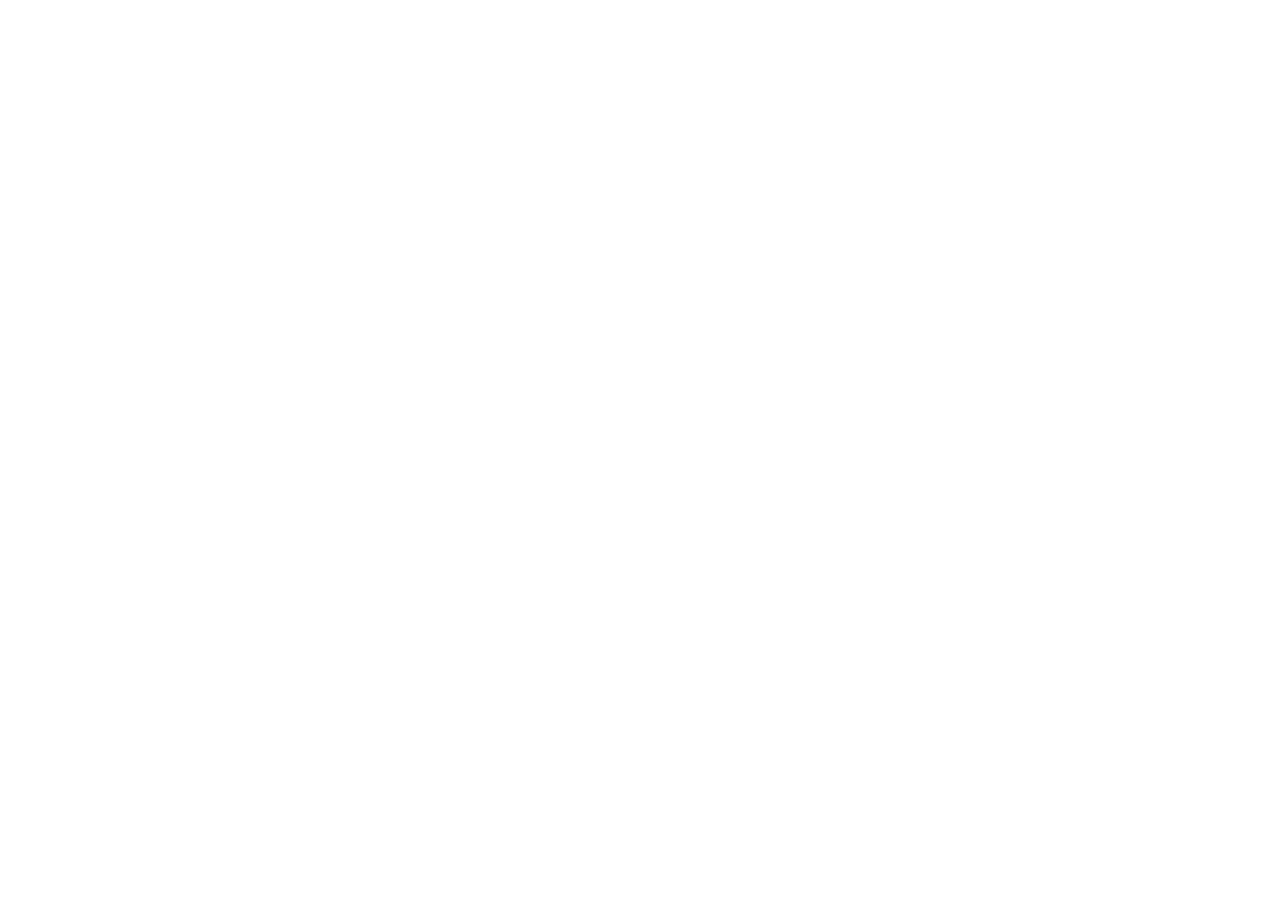
==== index.html @ 07e3bd23 "Início de tudo - criando pastas e e páginas" ====
<!DOCTYPE html>
<html lang="pt=br">
<head>
    <meta charset="UTF-8">
    <meta http-equiv="X-UA-Compatible" content="IE=edge">
    <meta name="viewport" content="width=device-width, initial-scale=1.0">
    <link rel="stylesheet" href="./Style/style.css">
    <title>GaláxiaConnect</title>
</head>
<body>
    
</body>
</html>
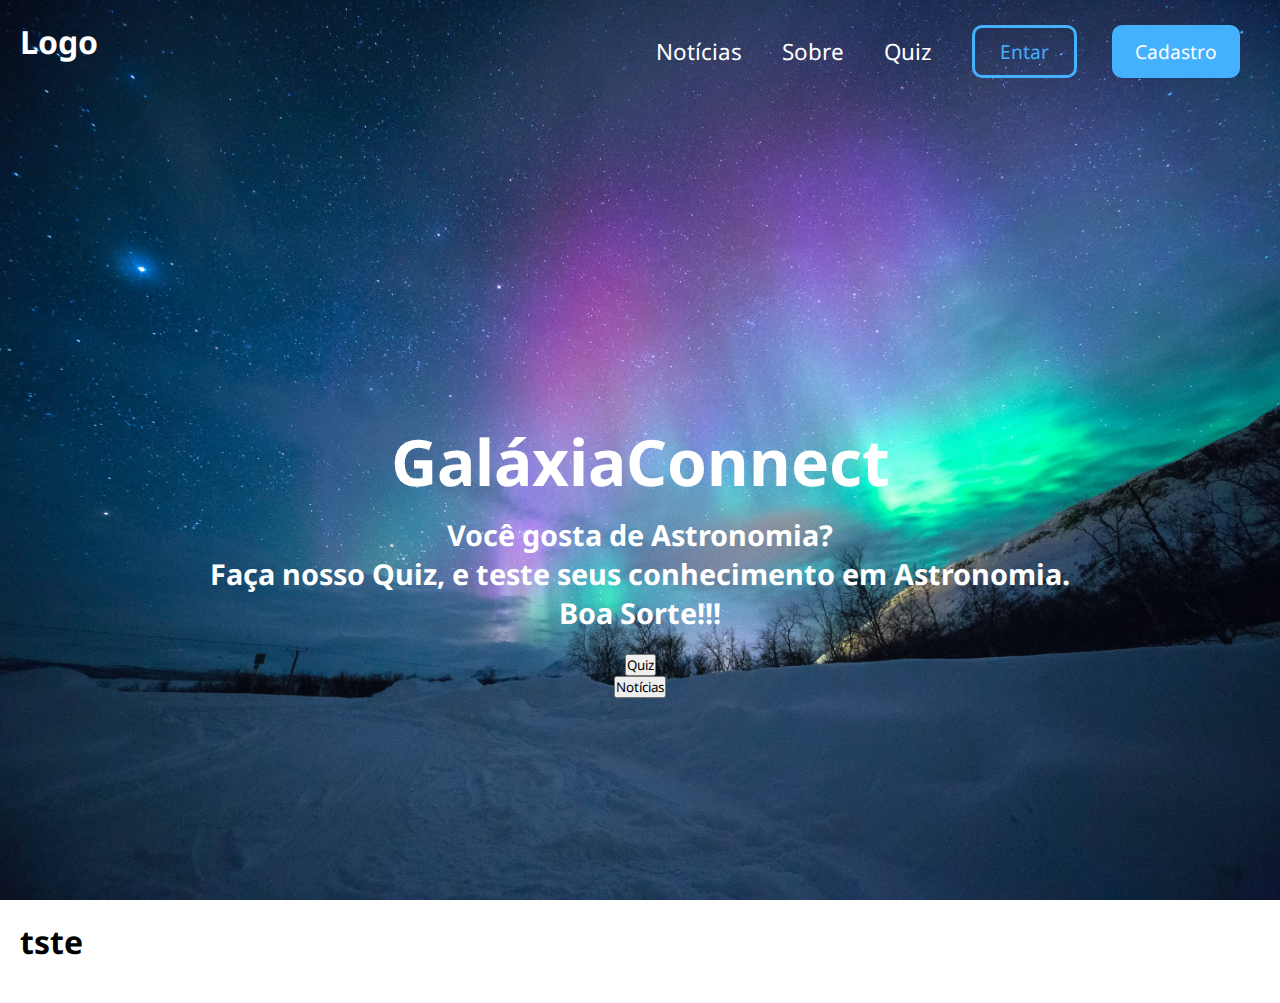
==== commit 1dd78c46: "Início -  Header em testes" ====
--- a/index.html
+++ b/index.html
@@ -1,5 +1,6 @@
 <!DOCTYPE html>
 <html lang="pt=br">
+
 <head>
     <meta charset="UTF-8">
     <meta http-equiv="X-UA-Compatible" content="IE=edge">
@@ -7,7 +8,36 @@
     <link rel="stylesheet" href="./Style/style.css">
     <title>GaláxiaConnect</title>
 </head>
+
 <body>
-    
+    <header>
+        <div class="box-header">
+            <div class="logo">
+                <h1>Logo</h1>
+            </div>
+            <div class="nav-item">
+                <ul>
+                    <li class="nav-bar"><a href="">Notícias</a></li>
+                    <li class="nav-bar"><a href="">Sobre</a></li>
+                    <li class="nav-bar"><a href="">Quiz</a></li>
+                </ul>
+                <button class="button-login"><a href="#">Entar</a></button></button>
+                <button class="button-cadastro"><a href="">Cadastro</a></button>
+            </div>
+        </div>
+        <nav class="nav-header">
+            <h1>GaláxiaConnect</h1>
+            <h2>Você gosta de Astronomia?<br> Faça nosso Quiz, e
+                teste seus conhecimento em Astronomia.<br> Boa Sorte!!!</h2><br>
+            <button>Quiz</button>
+            <button>Notícias</button>
+        </nav>
+    </header>
+    <main>
+        <h1>tste</h1>
+    </main>
+
+
 </body>
+
 </html>--- a/Style/style.css
+++ b/Style/style.css
@@ -0,0 +1,114 @@
+@import url("https://fonts.googleapis.com/css2?family=Noto+Sans:ital,wght@0,400;0,500;1,300&display=swap");
+* {
+  padding: 0;
+  margin: 0;
+  box-sizing: border-box;
+  font-family: "Noto Sans", sans-serif;
+}
+
+header {
+  background-image: url("../img/lightscape-LtnPejWDSAY-unsplash.jpg");
+  background-repeat: no-repeat;
+  height: 100vh;
+  width: 100%;
+  background-position: center;
+  background-size: cover;
+}
+
+.logo {
+  color: #fff;
+  margin: 10px;
+}
+
+.box-header {
+  display: flex;
+  justify-content: space-between;
+  padding: 10px;
+}
+
+.nav-item {
+  display: flex;
+  margin: 15px;
+}
+
+.nav-bar {
+  display: flex;
+  justify-content: center;
+  align-items: center;
+}
+
+.nav-item ul {
+  list-style: none;
+  display: flex;
+}
+
+.nav-item .nav-bar a {
+  text-decoration: none;
+  color: #fff;
+  font-size: 1.4rem;
+  margin: 10px 20px;
+}
+
+.button-login {
+  color: #44B1FF;
+  padding: 10px 25px;
+  margin: 0 20px;
+  font-size: 1.2rem;
+  border: 3px solid #44B1FF;
+  border-radius: 10px;
+  background-color: transparent;
+  cursor: pointer;
+  transition: all 0.25s linear;
+}
+
+.button-login a {
+  text-decoration: none;
+  color: #44b1ff;
+}
+
+.button-login:hover, .button-login a:hover {
+  color: #fff;
+  background: #44b1ff;
+}
+
+.button-cadastro {
+  background: #44b1ff;
+  padding: 10px 20px;
+  border: 3px solid #44b1ff;
+  font-size: 1.2rem;
+  border-radius: 10px;
+  margin: 0 15px;
+  cursor: pointer;
+}
+
+.button-cadastro a {
+  text-decoration: none;
+  color: #fff;
+}
+
+nav {
+  display: flex;
+  justify-content: center;
+  align-items: center;
+  height: 100vh;
+  color: #fff;
+  flex-direction: column;
+}
+
+.nav-header h1 {
+  font-size: 4rem;
+  margin: 10px;
+}
+
+.nav-header h2 {
+  font-size: 1.8rem;
+  text-align: center;
+}
+
+.nav-header button {
+  display: flex;
+}
+
+main {
+  margin: 20px;
+}/*# sourceMappingURL=style.css.map */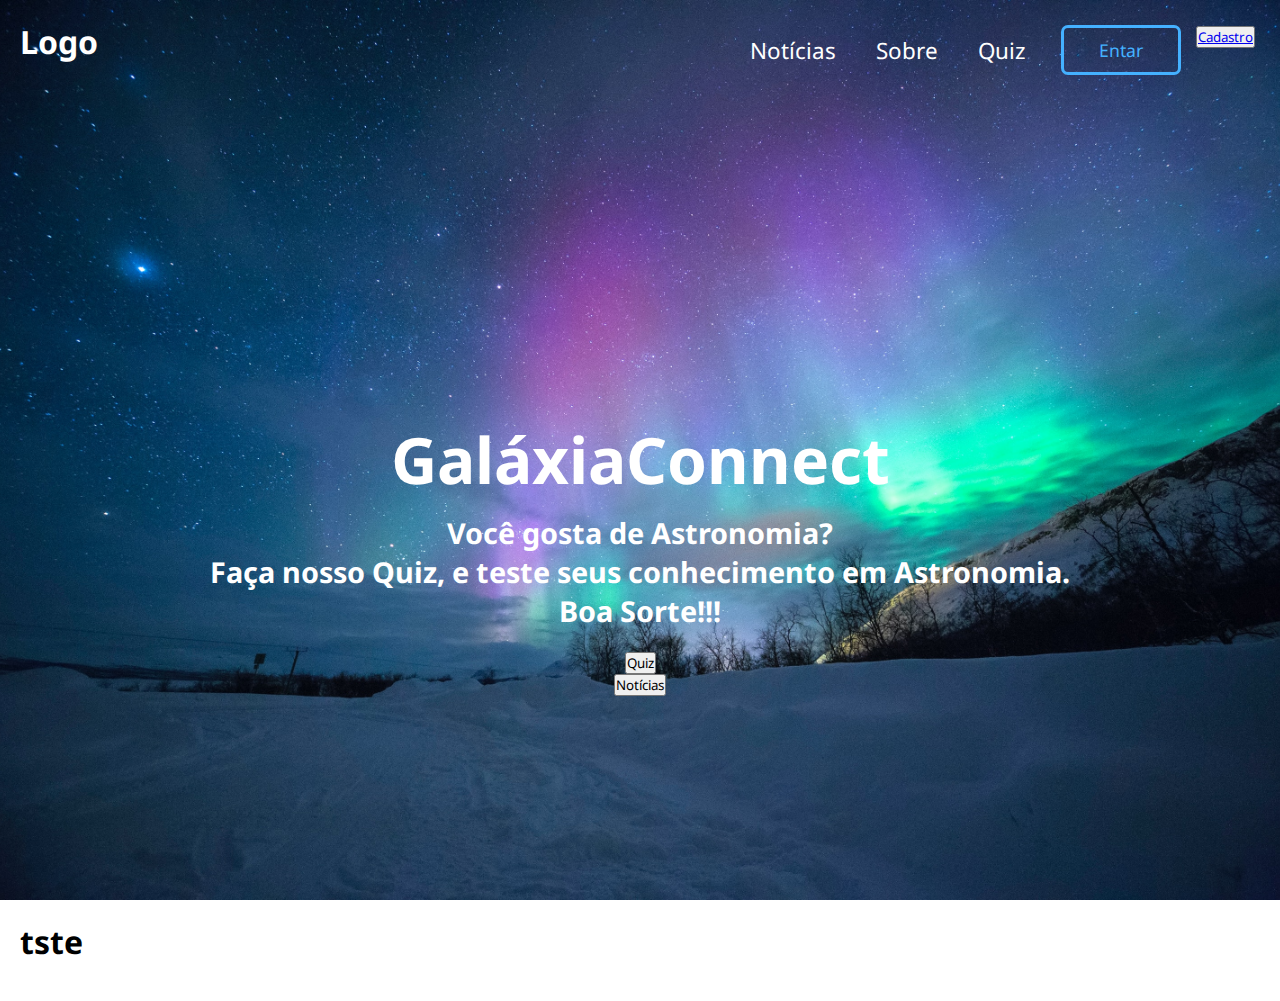
==== commit af16ce4f: "Fazendo Ajustes" ====
--- a/index.html
+++ b/index.html
@@ -21,8 +21,19 @@
                     <li class="nav-bar"><a href="">Sobre</a></li>
                     <li class="nav-bar"><a href="">Quiz</a></li>
                 </ul>
-                <button class="button-login"><a href="#">Entar</a></button></button>
-                <button class="button-cadastro"><a href="">Cadastro</a></button>
+                <div class="button-login">
+                    <button>
+                        <a href="#">Entar</a>
+                    </button>
+                </div>
+
+                <div class="button-cadastro">
+                    <button>
+                        <a href="#">Cadastro</a>
+                    </button>
+                </div>
+
+
             </div>
         </div>
         <nav class="nav-header">
--- a/Style/style.css
+++ b/Style/style.css
@@ -50,39 +50,27 @@
 }
 
 .button-login {
-  color: #44B1FF;
-  padding: 10px 25px;
-  margin: 0 20px;
-  font-size: 1.2rem;
-  border: 3px solid #44B1FF;
-  border-radius: 10px;
-  background-color: transparent;
-  cursor: pointer;
-  transition: all 0.25s linear;
+  margin: 0 15px;
+}
+
+.button-login button {
+  background: transparent;
+  border: 3px solid #44b1ff;
+  border-radius: 7px;
+  font-size: 1.1rem;
 }
 
 .button-login a {
   text-decoration: none;
   color: #44b1ff;
+  width: 100%;
+  height: 100%;
+  display: block;
+  padding: 10px 35px;
+  transition: all 0.1s linear;
 }
 
 .button-login:hover, .button-login a:hover {
-  color: #fff;
-  background: #44b1ff;
-}
-
-.button-cadastro {
-  background: #44b1ff;
-  padding: 10px 20px;
-  border: 3px solid #44b1ff;
-  font-size: 1.2rem;
-  border-radius: 10px;
-  margin: 0 15px;
-  cursor: pointer;
-}
-
-.button-cadastro a {
-  text-decoration: none;
   color: #fff;
 }
 
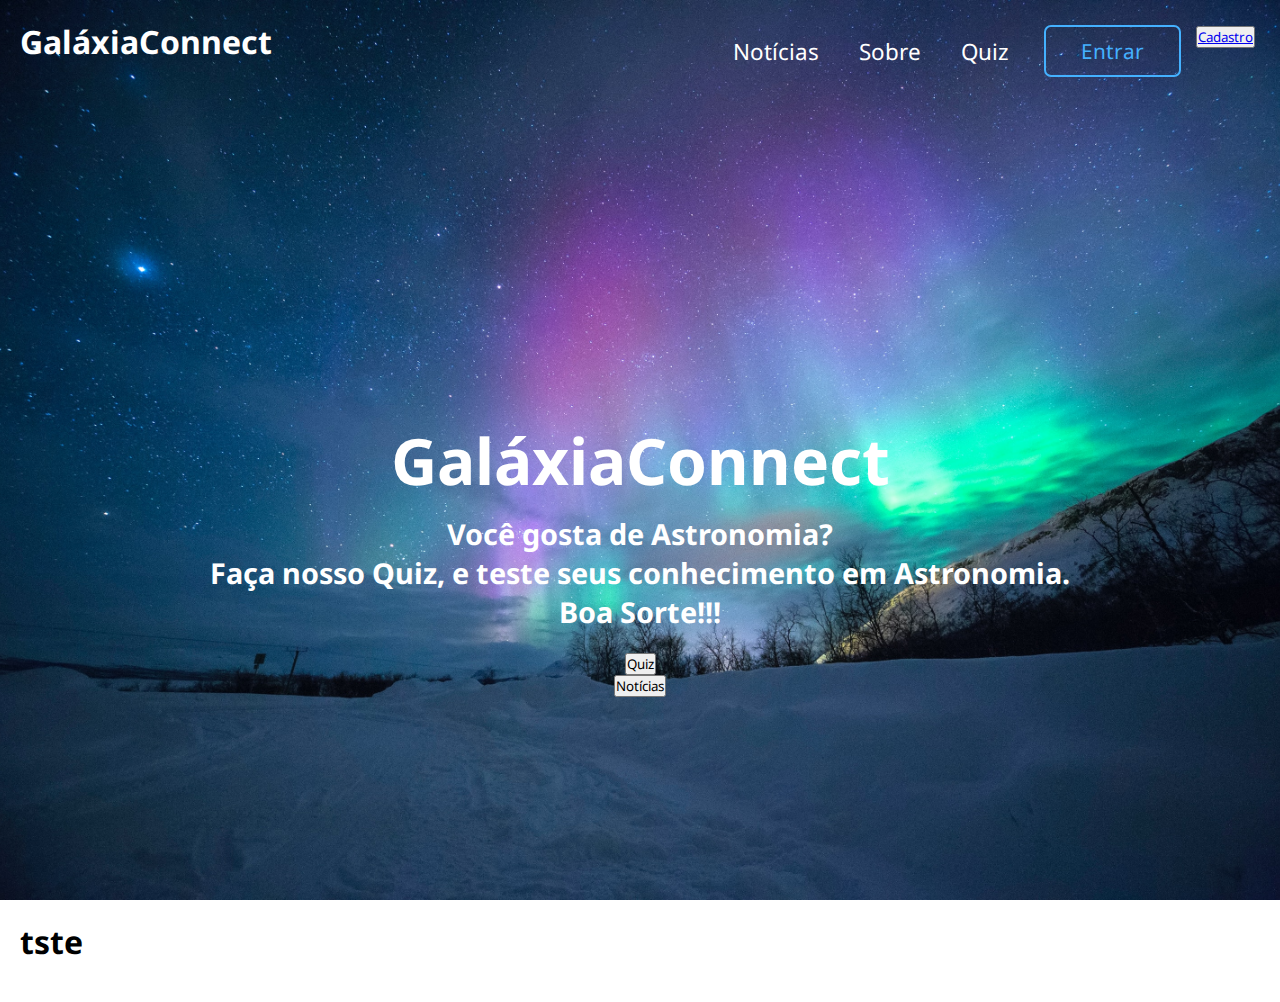
==== commit afb04b8c: "Arrumando button Entrar" ====
--- a/index.html
+++ b/index.html
@@ -13,7 +13,7 @@
     <header>
         <div class="box-header">
             <div class="logo">
-                <h1>Logo</h1>
+                <h1>GaláxiaConnect</h1>
             </div>
             <div class="nav-item">
                 <ul>
@@ -23,7 +23,7 @@
                 </ul>
                 <div class="button-login">
                     <button>
-                        <a href="#">Entar</a>
+                        <a href="#">Entrar</a>
                     </button>
                 </div>
 
--- a/Style/style.css
+++ b/Style/style.css
@@ -55,23 +55,27 @@
 
 .button-login button {
   background: transparent;
-  border: 3px solid #44b1ff;
+  font-size: 1.3rem;
+  border: 2px solid #44b1ff;
   border-radius: 7px;
-  font-size: 1.1rem;
 }
 
 .button-login a {
   text-decoration: none;
   color: #44b1ff;
   width: 100%;
-  height: 100%;
+  height: -webkit-max-content;
+  height: -moz-max-content;
+  height: max-content;
   display: block;
   padding: 10px 35px;
-  transition: all 0.1s linear;
+  transition: all 0.15s linear;
 }
 
 .button-login:hover, .button-login a:hover {
+  background: #44b1ff;
   color: #fff;
+  border-radius: 7px;
 }
 
 nav {
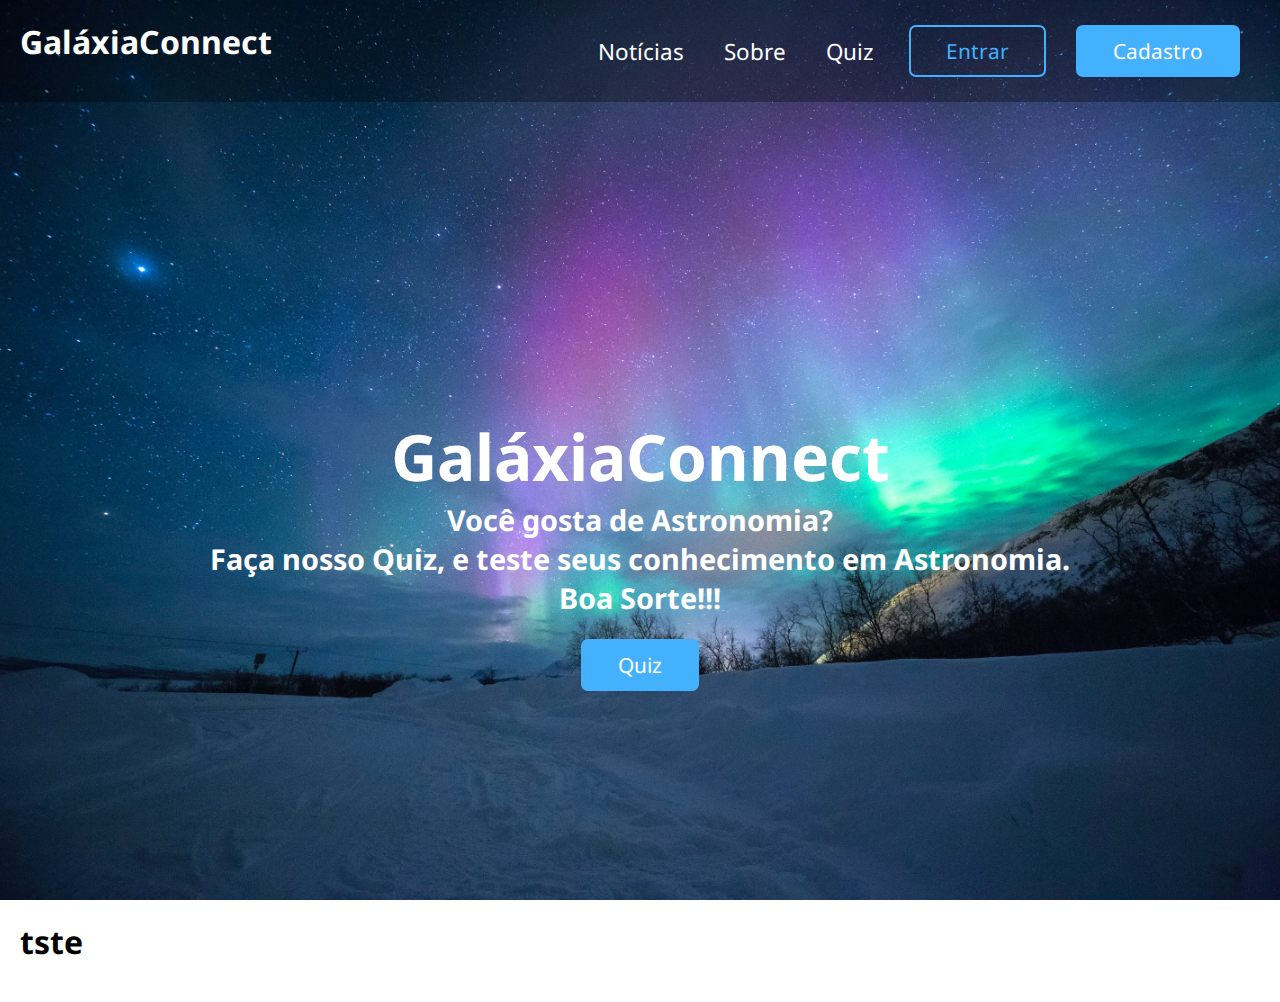
==== commit efb84283: "mudanças básica e identação" ====
--- a/index.html
+++ b/index.html
@@ -37,11 +37,15 @@
             </div>
         </div>
         <nav class="nav-header">
-            <h1>GaláxiaConnect</h1>
-            <h2>Você gosta de Astronomia?<br> Faça nosso Quiz, e
-                teste seus conhecimento em Astronomia.<br> Boa Sorte!!!</h2><br>
-            <button>Quiz</button>
-            <button>Notícias</button>
+            <div class="nav-box">
+                <h1>GaláxiaConnect</h1>
+                <h2>Você gosta de Astronomia?<br> Faça nosso Quiz, e
+                    teste seus conhecimento em Astronomia.<br> Boa Sorte!!!</h2><br>
+            </div>
+            <div class="flex-button">
+                <button><a href="#">Quiz</a></button>
+            </div>
+            
         </nav>
     </header>
     <main>
--- a/Style/style.css
+++ b/Style/style.css
@@ -24,6 +24,7 @@
   display: flex;
   justify-content: space-between;
   padding: 10px;
+  background-color: rgba(0, 0, 0, 0.3);
 }
 
 .nav-item {
@@ -78,18 +79,47 @@
   border-radius: 7px;
 }
 
+.button-cadastro {
+  margin: 0 15px;
+}
+
+.button-cadastro button {
+  background: #44b1ff;
+  font-size: 1.3rem;
+  border: 2px solid #44b1ff;
+  border-radius: 7px;
+}
+
+.button-cadastro a {
+  text-decoration: none;
+  color: #fff;
+  width: 100%;
+  height: -webkit-max-content;
+  height: -moz-max-content;
+  height: max-content;
+  display: block;
+  padding: 10px 35px;
+  transition: all 0.15s linear;
+}
+
+.button-cadastro button:hover, .button-cadastro a:hover {
+  color: #44b1ff;
+  border-radius: 7px;
+  background: none;
+}
+
 nav {
   display: flex;
   justify-content: center;
   align-items: center;
   height: 100vh;
   color: #fff;
+  text-align: center;
   flex-direction: column;
 }
 
 .nav-header h1 {
   font-size: 4rem;
-  margin: 10px;
 }
 
 .nav-header h2 {
@@ -97,8 +127,29 @@
   text-align: center;
 }
 
-.nav-header button {
-  display: flex;
+.flex-button button {
+  background: #44b1ff;
+  font-size: 1.3rem;
+  border: 2px solid #44b1ff;
+  border-radius: 7px;
+}
+
+.flex-button a {
+  text-decoration: none;
+  color: #fff;
+  width: 100%;
+  height: -webkit-max-content;
+  height: -moz-max-content;
+  height: max-content;
+  display: block;
+  padding: 10px 35px;
+  transition: all 0.2s linear;
+}
+
+.flex-button button:hover, .flex-button a:hover {
+  color: #44b1ff;
+  border-radius: 7px;
+  background: none;
 }
 
 main {
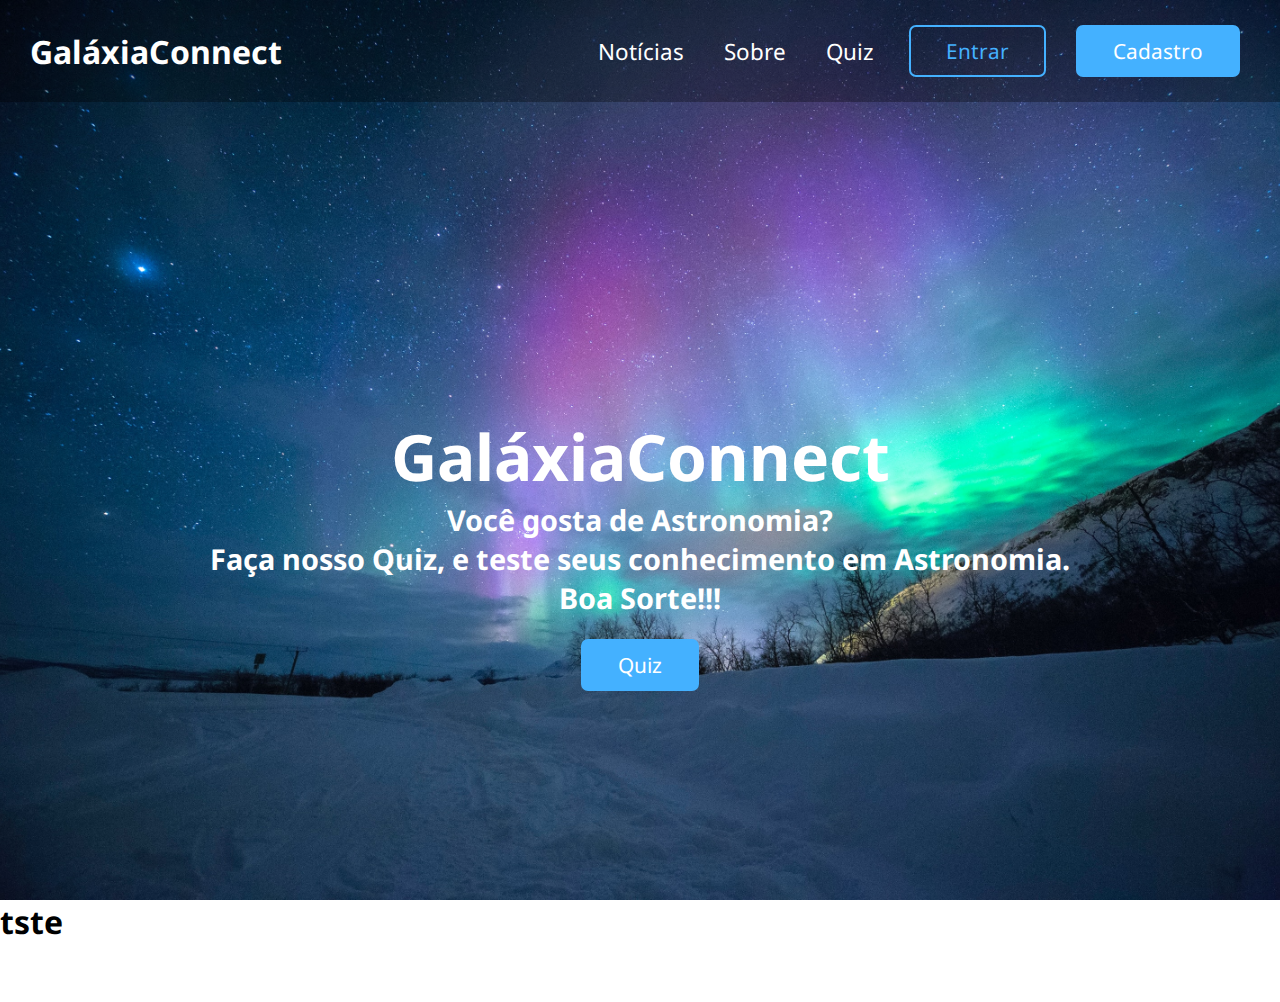
==== commit 2432ba3a: "inicio da página de Login & ajuste na home" ====
--- a/index.html
+++ b/index.html
@@ -23,7 +23,7 @@
                 </ul>
                 <div class="button-login">
                     <button>
-                        <a href="#">Entrar</a>
+                        <a href="./Html/Login/index.html">Entrar</a>
                     </button>
                 </div>
 
--- a/Style/style.css
+++ b/Style/style.css
@@ -17,7 +17,7 @@
 
 .logo {
   color: #fff;
-  margin: 10px;
+  margin-left: 20px;
 }
 
 .box-header {
@@ -25,6 +25,7 @@
   justify-content: space-between;
   padding: 10px;
   background-color: rgba(0, 0, 0, 0.3);
+  align-items: center;
 }
 
 .nav-item {
@@ -152,6 +153,5 @@
   background: none;
 }
 
-main {
-  margin: 20px;
-}/*# sourceMappingURL=style.css.map */+/* main
+ *  margin: 20px *//*# sourceMappingURL=style.css.map */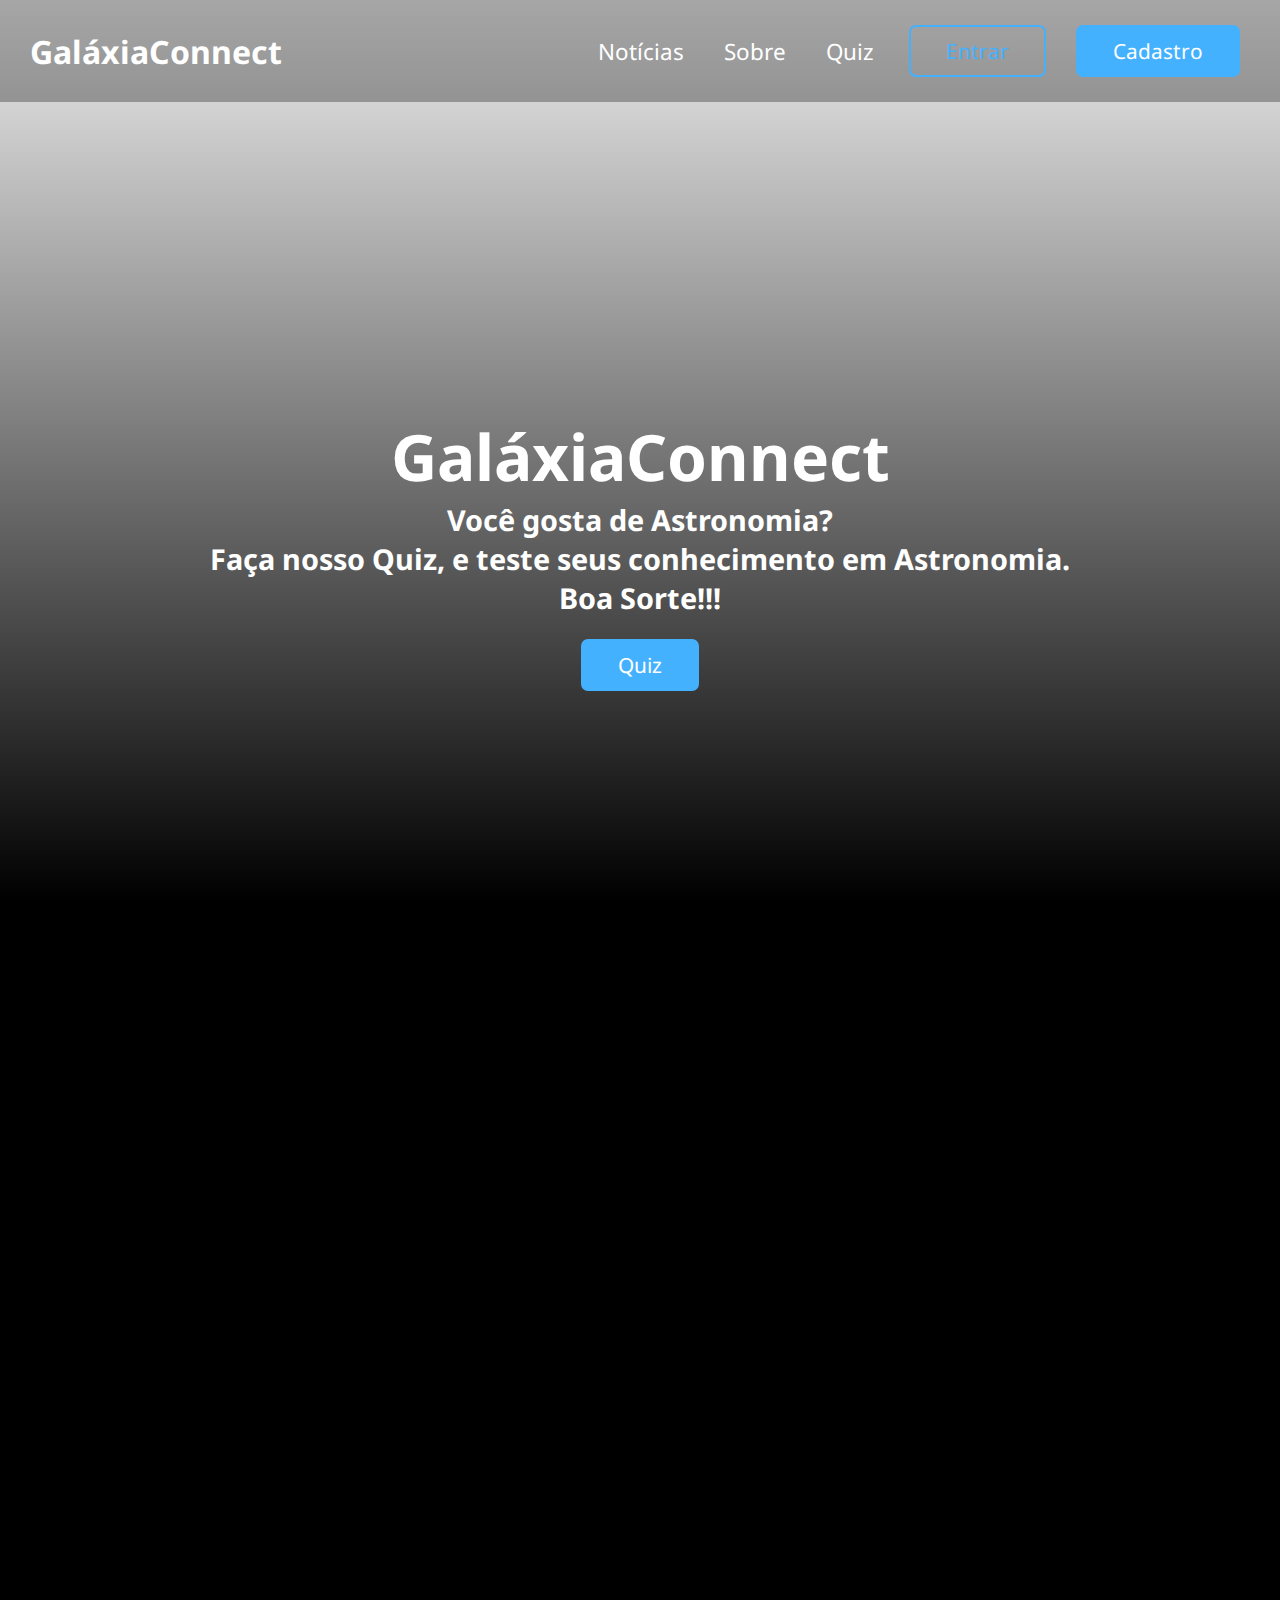
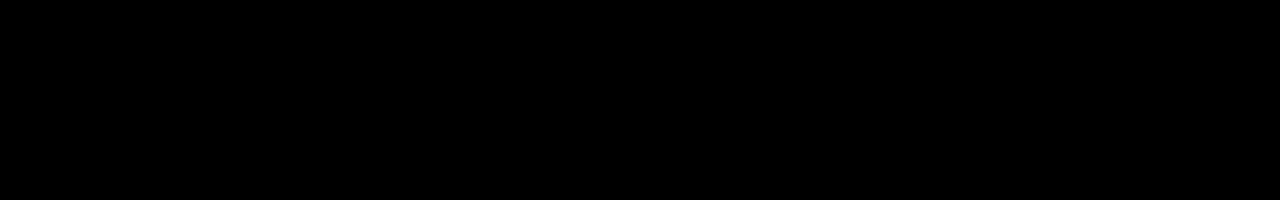
==== commit fc848f60: "Fazendo ajustes" ====
--- a/index.html
+++ b/index.html
@@ -23,7 +23,7 @@
                 </ul>
                 <div class="button-login">
                     <button>
-                        <a href="./Html/Login/index.html">Entrar</a>
+                        <a href="">Entrar</a>
                     </button>
                 </div>
 
@@ -49,7 +49,7 @@
         </nav>
     </header>
     <main>
-        <h1>tste</h1>
+
     </main>
 
 
--- a/Style/style.css
+++ b/Style/style.css
@@ -1,4 +1,5 @@
 @import url("https://fonts.googleapis.com/css2?family=Noto+Sans:ital,wght@0,400;0,500;1,300&display=swap");
+
 * {
   padding: 0;
   margin: 0;
@@ -7,7 +8,7 @@
 }
 
 header {
-  background-image: url("../img/lightscape-LtnPejWDSAY-unsplash.jpg");
+  background: linear-gradient(#0001, #000) ,  url("../img/phil-botha-a0TJ3hy-UD8-unsplash.jpg")  ;
   background-repeat: no-repeat;
   height: 100vh;
   width: 100%;
@@ -74,7 +75,8 @@
   transition: all 0.15s linear;
 }
 
-.button-login:hover, .button-login a:hover {
+.button-login:hover,
+.button-login a:hover {
   background: #44b1ff;
   color: #fff;
   border-radius: 7px;
@@ -103,7 +105,8 @@
   transition: all 0.15s linear;
 }
 
-.button-cadastro button:hover, .button-cadastro a:hover {
+.button-cadastro button:hover,
+.button-cadastro a:hover {
   color: #44b1ff;
   border-radius: 7px;
   background: none;
@@ -147,11 +150,19 @@
   transition: all 0.2s linear;
 }
 
-.flex-button button:hover, .flex-button a:hover {
+.flex-button button:hover,
+.flex-button a:hover {
   color: #44b1ff;
   border-radius: 7px;
   background: none;
 }
 
 /* main
- *  margin: 20px *//*# sourceMappingURL=style.css.map */+ *  margin: 20px */
+/*# sourceMappingURL=style.css.map */
+
+
+main{
+  background-color: #000;
+  min-height: 100vh;
+}